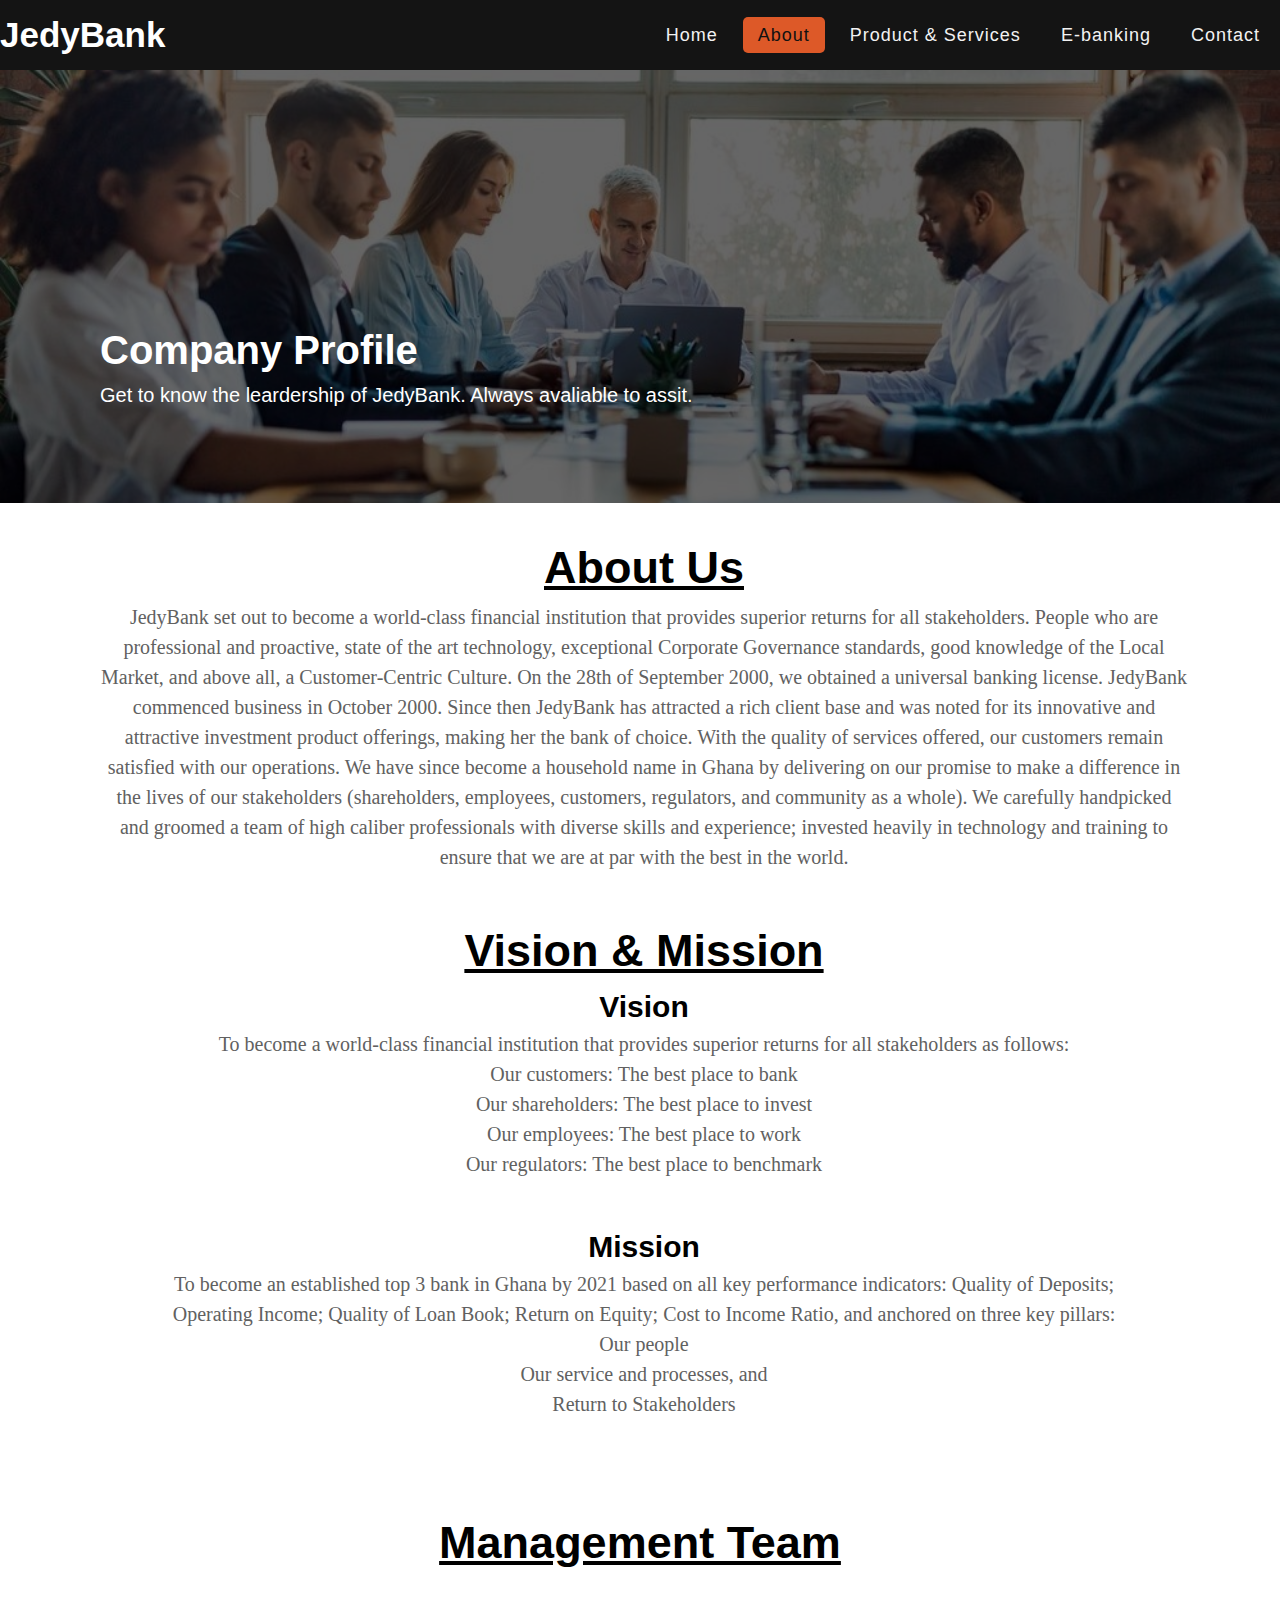
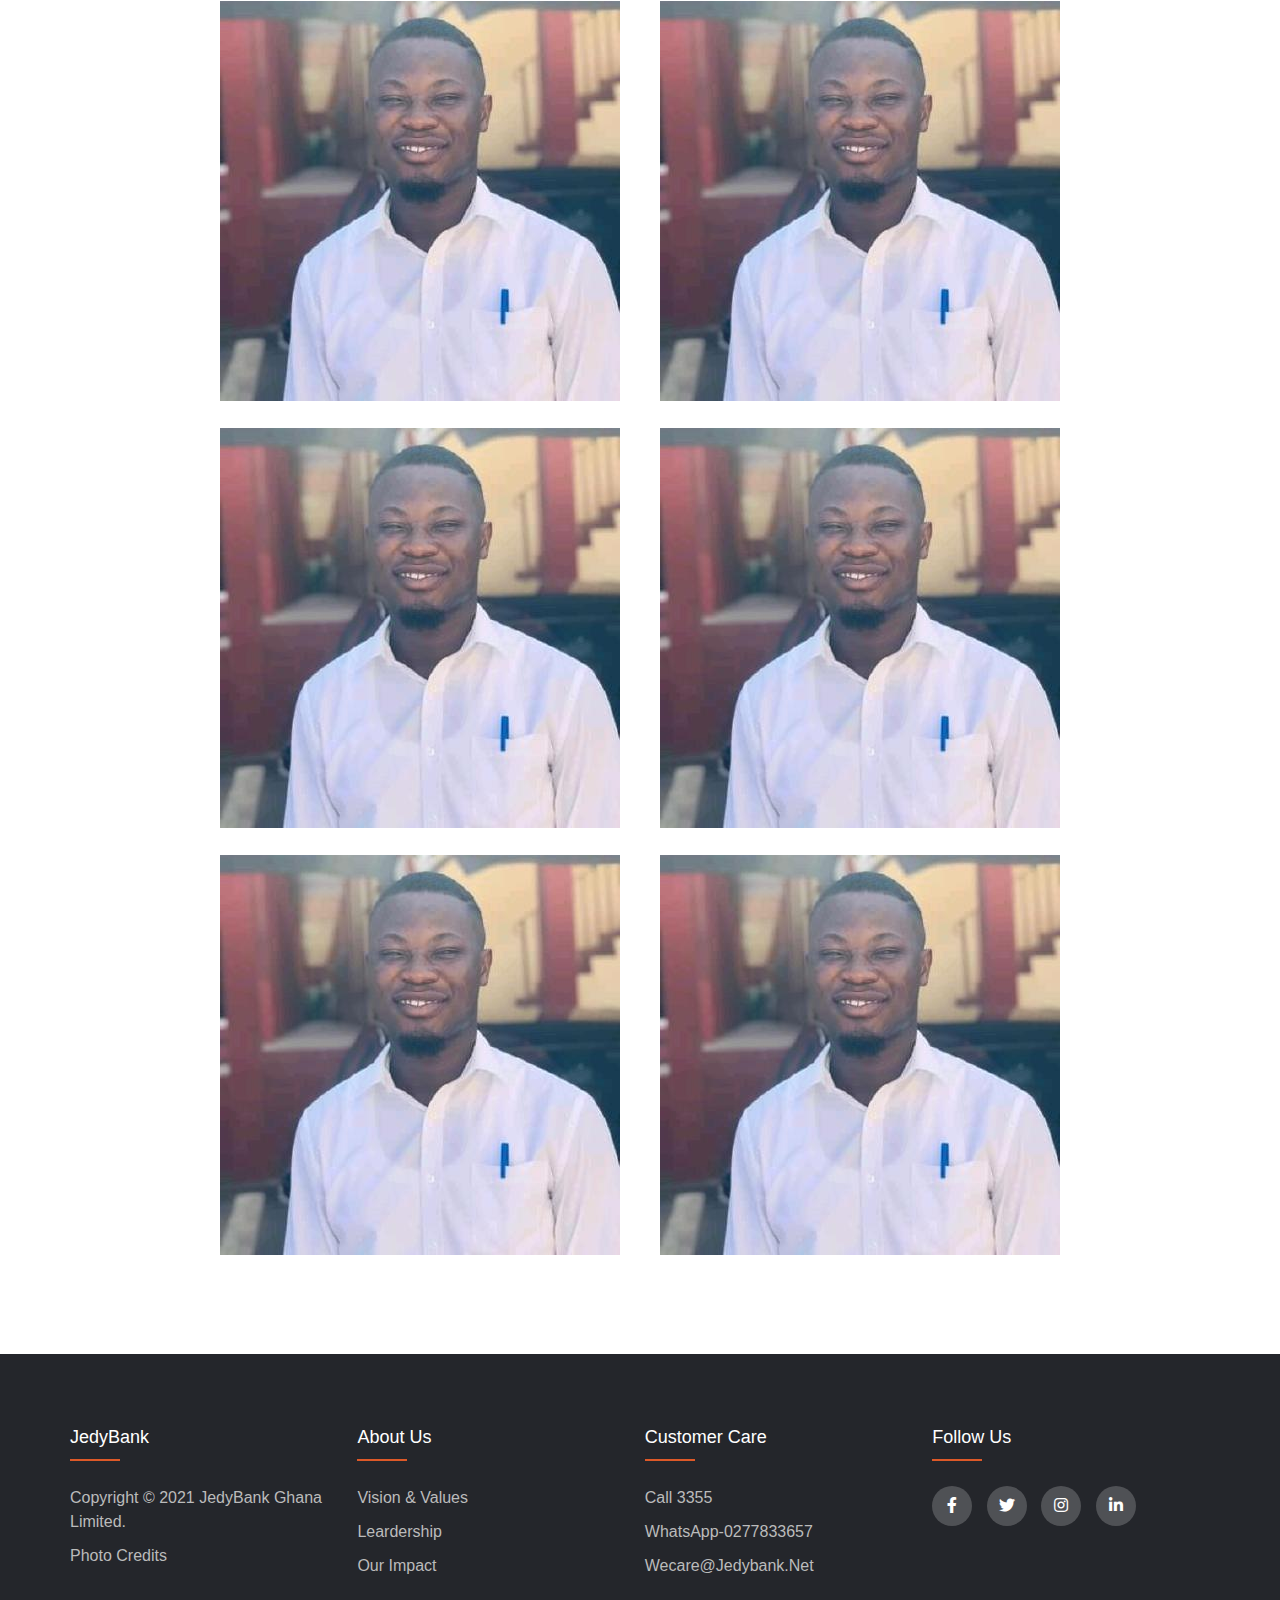
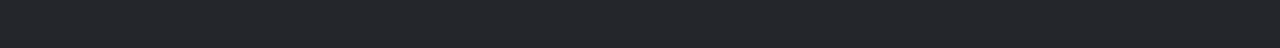
==== about us.html @ e3db4544 "about page" ====
<!DOCTYPE html>
<html lang="en">
<head>
    <meta charset="UTF-8">
    <meta name="viewport" content="width=device-width, initial-scale=1.0">
    <title>JedyBank</title>
    <link rel="stylesheet" href="style.css">
    <link rel="stylesheet" type="text/css" href="https://cdnjs.cloudflare.com/ajax/libs/font-awesome/5.15.1/css/all.min.css">
</head>
<body>



   
     <!--header start-->
     <nav>
        <div class="logo">JedyBank</div>
        <input type="checkbox" id="click">
        <label for="click" class="menu-btn">
          <i class="fas fa-bars"></i>
        </label>
        <ul>
            <li><a href="index.html">Home</a></li>
            <li><a class="active"href="#">About</a></li>
            <li><a href="#">Product & Services</a></li>
            <li><a href="#">E-banking</a></li>
            <li><a href="contact.html">Contact</a></li>
        </ul>
    </nav>
    <!--header end-->

    <!--image about us-->
    <div class="aboutimage">
        <img src="img/shutterstock_1656768445.jpg"><div class="abouttxt"><h1>Company Profile</h1>
        <p>Get to know the leardership of JedyBank. Always avaliable to assit.</p></div>
    </div>
    
    <!--image about us-->
    <br>
<div class="aboutus-text-container">
    <div class="aboutus-text"><h2><u>About Us</u></h2><p></p>
      <p>JedyBank set out to become a world-class financial institution that provides superior returns for all stakeholders. People who are professional and proactive, 
         state of the art technology, exceptional Corporate Governance standards, good knowledge of the Local Market, and above all, a Customer-Centric Culture.
         On the 28th of September 2000, we obtained a universal banking license. JedyBank commenced business in October 2000. Since then JedyBank has attracted a rich client base and was noted for 
         its innovative and attractive investment product offerings, making her the bank of choice. With the quality of services offered, 
         our customers remain satisfied with our operations. 
         We have since become a household name in Ghana by delivering on our promise to make a difference in the lives of our stakeholders (shareholders, employees, customers, regulators, and community as a whole).
         We carefully handpicked and groomed a team of high caliber professionals with diverse skills and experience; invested heavily in technology and training to ensure that we are at par with the best in the world.</p>
      <br>
      <div class="vision-mission-title"><h2><u>Vision & Mission</u></h2>
        <p><h4>Vision</h4></p>
        <p>To become a world-class financial institution that provides superior returns for all stakeholders as follows:</p>
            <p>Our customers: The best place to bank</p>
            <p>Our shareholders: The best place to invest</p>
            <p>Our employees: The best place to work</p>
            <p>Our regulators: The best place to benchmark</p>
        
      <br>
        <p><h4>Mission</h4></p>
        <p>To become an established top 3 bank in Ghana by 2021 based on all key performance indicators: Quality of Deposits;</p> 
        <p>Operating Income; Quality of Loan Book; Return on Equity; Cost to Income Ratio, and anchored on three key pillars:</p>
        <p>Our people</p>
        <p>Our service and processes, and</p>
        <p>Return to Stakeholders</p>
    
    </div><br><br>
</div>
</div>

<div class="management-container">
    <div class="management-team"><h2><u>Management Team</u></h2></div><br>
    <div class="img-area">
        <div class="single-img"><img src="img/profile1.jpg"></div>
        <div class="single-img"><img src="img/profile1.jpg"></div>
        <div class="single-img"><img src="img/profile1.jpg"></div>
        <div class="single-img"><img src="img/profile1.jpg"></div>
        <div class="single-img"><img src="img/profile1.jpg"></div>
        <div class="single-img"><img src="img/profile1.jpg"></div>
    </div>
    </div>


    <br><br><br>

    <!--Footer-->

    <footer class="footer">
        <div class="container">
            <div class="row">
                <div class="footer-col">
                    <h4>JedyBank</h4>
                    <ul>
                        <li><a>Copyright © 2021 JedyBank Ghana Limited.</a></li>
                        <li><a>Photo Credits</a></li>
                    </ul>
                </div>
                <div class="footer-col">
                    <h4>About us</h4>
                    <ul>
                        <li><a href="#">Vision & Values</a></li>
                        <li><a href="#">Leardership</a></li>
                        <li><a href="#">Our Impact</a></li>
                    </ul>
                </div>
                <div class="footer-col">
                    <h4>Customer Care</h4>
                    <ul>
                        <li><a href="#">Call 3355</a></li>
                        <li><a href="#">WhatsApp-0277833657</a></li>
                        <li><a href="#">wecare@jedybank.net</a></li>
                    </ul>
                </div>
                <div class="footer-col">
                    <h4>Follow us</h4>
                    <div class="social-links">
                        <a href="#"><i class="fab fa-facebook-f"></i></a>
                        <a href="#"><i class="fab fa-twitter"></i></a>
                        <a href="#"><i class="fab fa-instagram"></i></a>
                        <a href="#"><i class="fab fa-linkedin-in"></i></a>
                    </div>
                </div>
            </div>
        </div>
   </footer>



</body>
</html>
---- style.css ----
@import url('https://fonts.googleapis.com/css2?family=Poppins:wght@300;400;500;600;700&display=swap');
*{
    margin: 0px;
    padding: 0px;
}

body {
    font-family: 'Montserrat', sans-serif;
    line-height: 1.5;
}

/*header start*/

nav{
    display: flex;
    height: 70px;
    width: 100%;
    background: rgb(20, 20, 20);
    align-items: center;
    justify-content: space-between;
    flex-wrap: wrap;
  }
  nav .logo{
    color: #fff;
    font-size: 35px;
    font-weight: 600;
  }
  nav ul{
    display: flex;
    flex-wrap: wrap;
    list-style: none;
  }
  nav ul li{
    margin: 0 5px;
  }
  nav ul li a{
    color: #f2f2f2;
    text-decoration: none;
    font-size: 18px;
    font-weight: 500;
    padding: 8px 15px;
    border-radius: 5px;
    letter-spacing: 1px;
    transition: all 0.3s ease;
  }
  nav ul li a.active,
  nav ul li a:hover{
    color: #111;
    background: #dd5928;
  }
  nav .menu-btn i{
    color: #fff;
    font-size: 22px;
    cursor: pointer;
    display: none;
  }
  input[type="checkbox"]{
    display: none;
  }
  @media (max-width: 1000px){
    nav{
      padding: 0 0px 0 0px;
    }
  }
  @media (max-width: 920px) {
    nav .menu-btn i{
      display: block;
    }
    #click:checked ~ .menu-btn i:before{
      content: "\f00d";
    }
    nav ul{
      position: fixed;
      top: 80px;
      left: -100%;
      background: rgb(20, 20, 20);
      height: 100vh;
      width: 100%;
      text-align: center;
      display: block;
      transition: all 0.3s ease;
    }
    #click:checked ~ ul{
      left: 0;
    }
    nav ul li{
      width: 100%;
      margin: 40px 0;
    }
    nav ul li a{
      width: 100%;
      margin-left: -100%;
      display: block;
      font-size: 20px;
      transition: 0.6s cubic-bezier(0.68, -0.55, 0.265, 1.55);
    }
    #click:checked ~ ul li a{
      margin-left: 0px;
    }
    nav ul li a.active,
    nav ul li a:hover{
      background: none;
      color: cyan;
    }
  }
  .content{
    position: absolute;
    top: 50%;
    left: 50%;
    transform: translate(-50%, -50%);
    text-align: center;
    z-index: -1;
    width: 100%;
    padding: 0 30px;
    color: #1b1b1b;
  }
  .content div{
    font-size: 40px;
    font-weight: 700;
  }  
/*header end*/

/*slider start*/

.slider1-button{
    position: relative;
}
.img-button{
    position: absolute;
    background-color:#dd5928;
    top:350px;
    left:100px;
    
}

#slider{
    overflow: hidden;
  }
  
  #slider figure{
    position: relative;
    width: 500%;
    margin:0;
    left: 0;
    animation: 10s slider infinite;
  }
  
  #slider figure img{
    width: 20%;
    float: left;
  }
  
  @keyframes slider{
    0% {
        left: 0;
    }
    20% {
      left: 0;
    }
    25% {
      left: -100%
    }
    45% {
      left: -100%;
    }
    50% {
      left: -200%;
    }
    70% {
      left: -200%;
    }
    
  }
  /*slider end*/

  /* GRID START */
.image-description{
    display: grid;
    grid-template-columns: 1fr;
    width:100%;
    margin: auto;
    row-gap:20px;

}

.imagediv1{
    align-items: center;
    margin: auto;
    position: relative;
}
.pic-text{
    position: absolute;
    top: 400px;
    left: 50px;
    font-size: 20px;
    color: white;
}

.imagediv1 img{
    width: 100%;
    height: 500px;
    margin: auto;
}
.imagediv2{
    align-items: center;
    margin: auto;
}
.imagediv2 img{
    width: 100%;
    height: 500px;
    margin: auto;
}
@media screen and (max-width: 1074px){
    .image-description{
      grid-template-columns: 1fr;
    }
  }
/*GRID END*/


/*ABOUT US START*/

.aboutimage{
  position: relative;
}

.aboutimage img{
width: 100%;
filter: brightness(40%)

}

.abouttxt{
  position: absolute;
  top: 250px;
  left: 100px;
  font-size: 20px;
  color: white;
}

.abouttxt p{
  color: white;
  left: 50px;
}
.aboutus-text-container{
  text-align: center;
  width: 85%;
  padding-left: 100px;
}
.aboutus-text{
  text-align: center;
  font-size: 30px;
  
}
.aboutus-text p{
  font-size: 20px;
  color: #616161;
  font-family:'Avenir Next';
}

.management-team{
  text-align: center;
  font-size: 30px;
}

.img-area{
  display: flex;
  flex-wrap: wrap;
  flex-direction: row;
  align-items: center;
  justify-content: center;
}

.single-img{
  padding: 0 20px 20px;
}

.img:hover{
  opacity: .5;
  transition: .9s;
}

/*ABOUT US END*/



/*contact start*/

.contact{
  position: relative;
  min-height: 100vh;
  padding: 50px 100px;
  display:flex;
  flex-direction: column;
  justify-content: center;
  align-items: center;
  background: url(img/mobilebank.png);
  background-size: cover;
}

.contact .content1{
  max-width: 800px;
  text-align: center;
}

.contact .content1 h2{
  font-size: 36px;
  font-weight: 500;
  color: #fff;
}

.contact .content1 p{
  font-weight: 300;
  color: #fff;
}

.container1{
  width: 100%;
  display:flex;
  justify-content: center;
  align-items: center;
  margin-top: 30px;
}

.container1 .contactinfo{
  width: 50%;
  display:flex;
  flex-direction: column;
}
.container1 .contactinfo .box{
  position: relative;
  padding: 20px 0;
  display: flex;
}

.container1 .contactinfo .box .icon{
  min-width: 60px;
  height: 60px;
  background:#fff;
  display: flex;
  justify-content: center;
  align-items: center;
  border-radius: 50px;
  font-size: 22px;
}

.container1 .contactinfo .box .text{
  display: flex;
  margin-left: 20px;
  font-size: 16px;
  color: #fff;
  flex-direction: column;
  font-weight: 300;
}

.container1 .contactinfo .box .text h3{
  font-weight: 500;
  color: #dd5928;
}

.contactForm{
  width:40%;
  padding: 40px;
  background: #fff;
}

.contactForm h2{
  font-size: 30px;
  color: #333;
  font-weight: 500;
}

.contactForm .inputBox{
  position: relative;
  width: 100%;
  margin-top:10px;
}

.contactForm .inputBox input,
.contactForm .inputBox textarea {
  width:100%;
  padding: 5px 0;
  font-size:16px;
  margin:10px 0;
  border:none;
  border-bottom: 2px solid #333;
  outline:none;
  resize: none;
}

.contactForm .inputBox span{
  position: absolute;
  left:0;
  width:100%;
  padding: 5px 0;
  font-size:16px;
  margin:10px 0;
  pointer-events: none;
  transition: 0.5s;
  color: #666;
}

.contactForm .inputBox input:focus ~ span,
.contactForm .inputBox input:valid ~ span,
.contactForm .inputBox textarea:focus ~ span,
.contactForm .inputBox textarea:valid ~ span
{
color: #e91e63;
font-size:12px;
transform: translateY(-20px);
}

.contactForm .inputBox input[type="submit"]{
  width: 100px;
  background: #dd5928;
  color: #fff;
  border: none;
  cursor: pointer;
  padding: 10px;
  font-size:18px;
}

@media (max-width: 991px){
  .contact
  {
    padding: 50px;
  }

  .container1
  {
    flex-direction: column;
  }

  .container1 .contactinfo
  {
    margin-bottom: 40px;
  }

  .container .contactinfo,
  .contactForm
  {
    width: 100%;
  }
}

/*contact end*/











/*FOOTER START*/

.container{
	max-width: 1170px;
	margin:auto;
}
.row{
	display: flex;
	flex-wrap: wrap;
}
ul{
	list-style: none;
}
.footer{
	background-color: #24262b;
    padding: 70px 0;
}
.footer-col{
   width: 22%;
   padding: 0 15px;
}
.footer-col h4{
	font-size: 18px;
	color: #ffffff;
	text-transform: capitalize;
	margin-bottom: 35px;
	font-weight: 500;
	position: relative;
}
.footer-col h4::before{
	content: '';
	position: absolute;
	left:0;
	bottom: -10px;
	background-color: #dd5928;
	height: 2px;
	box-sizing: border-box;
	width: 50px;
}
.footer-col ul li:not(:last-child){
	margin-bottom: 10px;
}
.footer-col ul li a{
	font-size: 16px;
	text-transform: capitalize;
	color: #ffffff;
	text-decoration: none;
	font-weight: 300;
	color: #bbbbbb;
	display: block;
	transition: all 0.3s ease;
}
.footer-col ul li a:hover{
	color: #dd5928;
	padding-left: 8px;
}
.footer-col .social-links a{
	display: inline-block;
	height: 40px;
	width: 40px;
	background-color: rgba(255,255,255,0.2);
	margin:0 10px 10px 0;
	text-align: center;
	line-height: 40px;
	border-radius: 50%;
	color: #ffffff;
	transition: all 0.5s ease;
}
.footer-col .social-links a:hover{
	color:#ffffff;
	background-color: #dd5928;
}

/*responsive*/
@media(max-width: 767px){
  .footer-col{
    width: 50%;
    margin-bottom: 30px;
}
}
@media(max-width: 574px){
  .footer-col{
    width: 100%;
}
}

/*FOOTER END*/
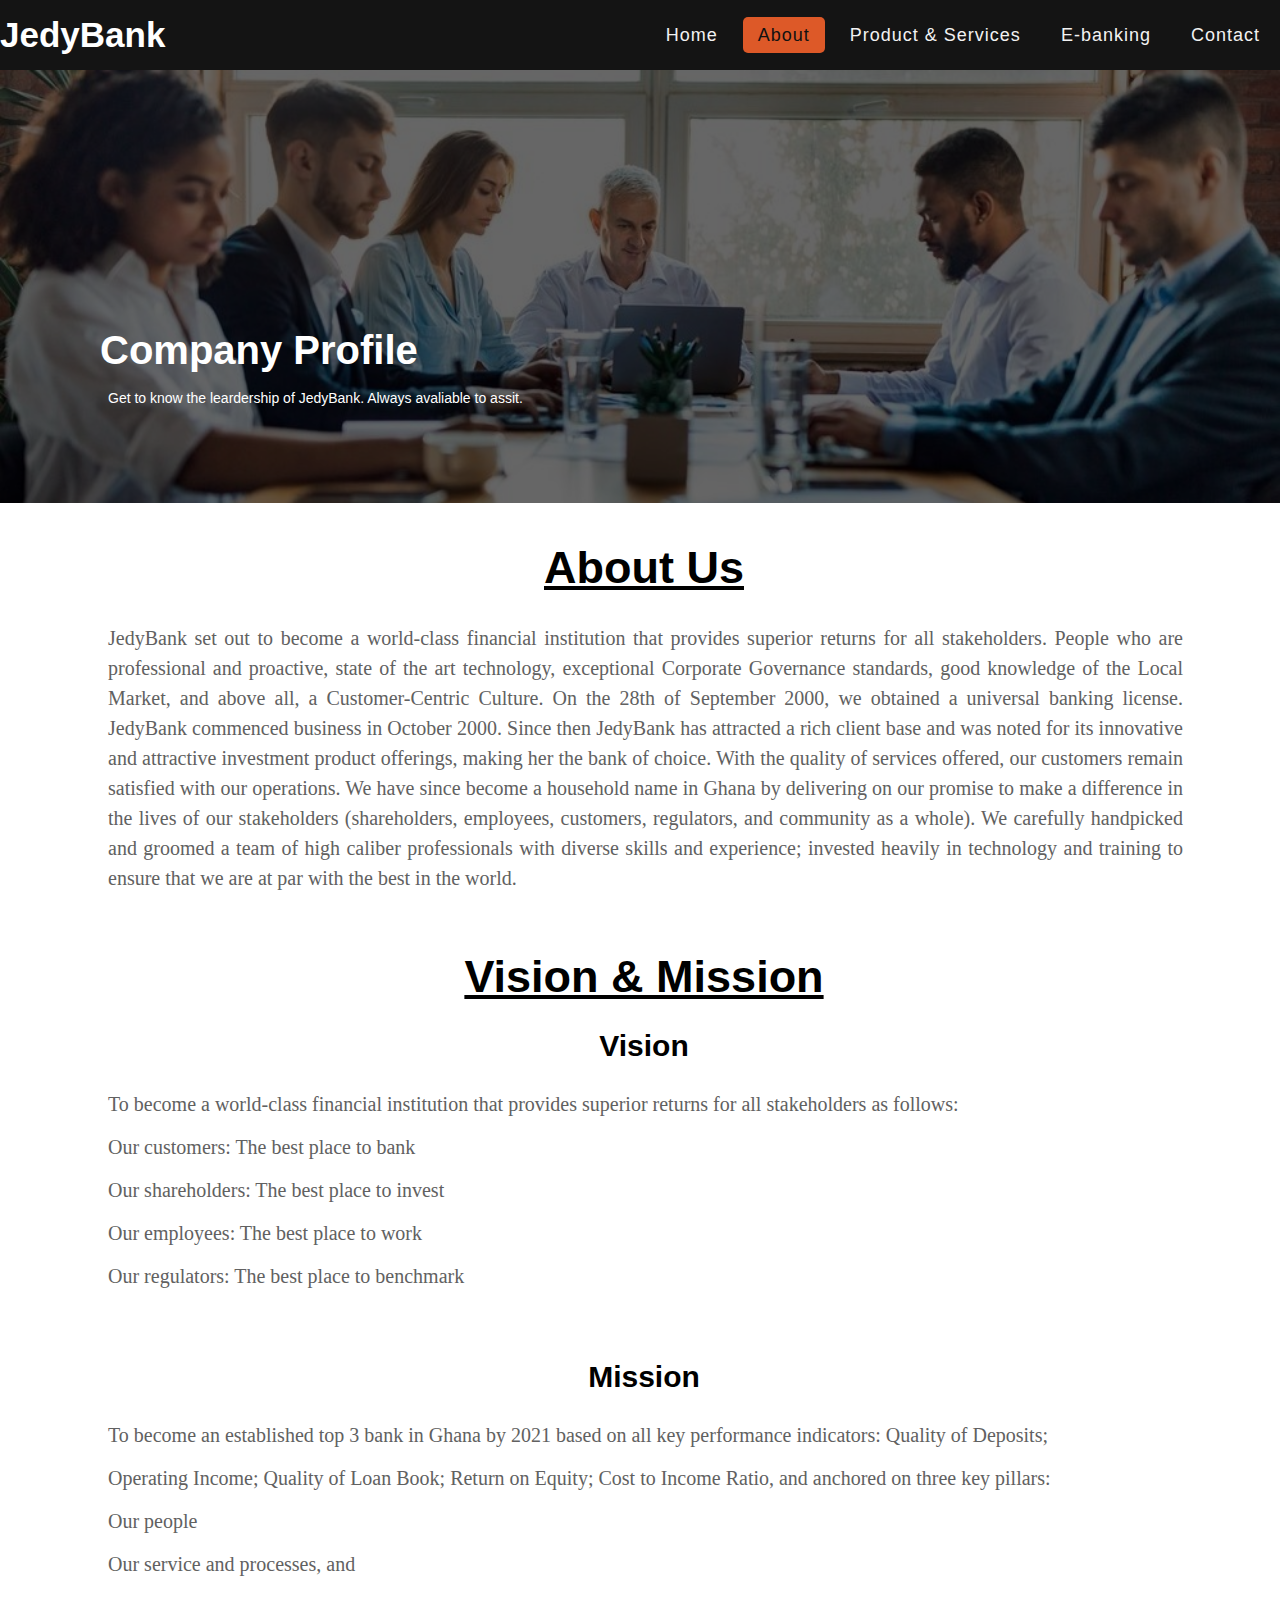
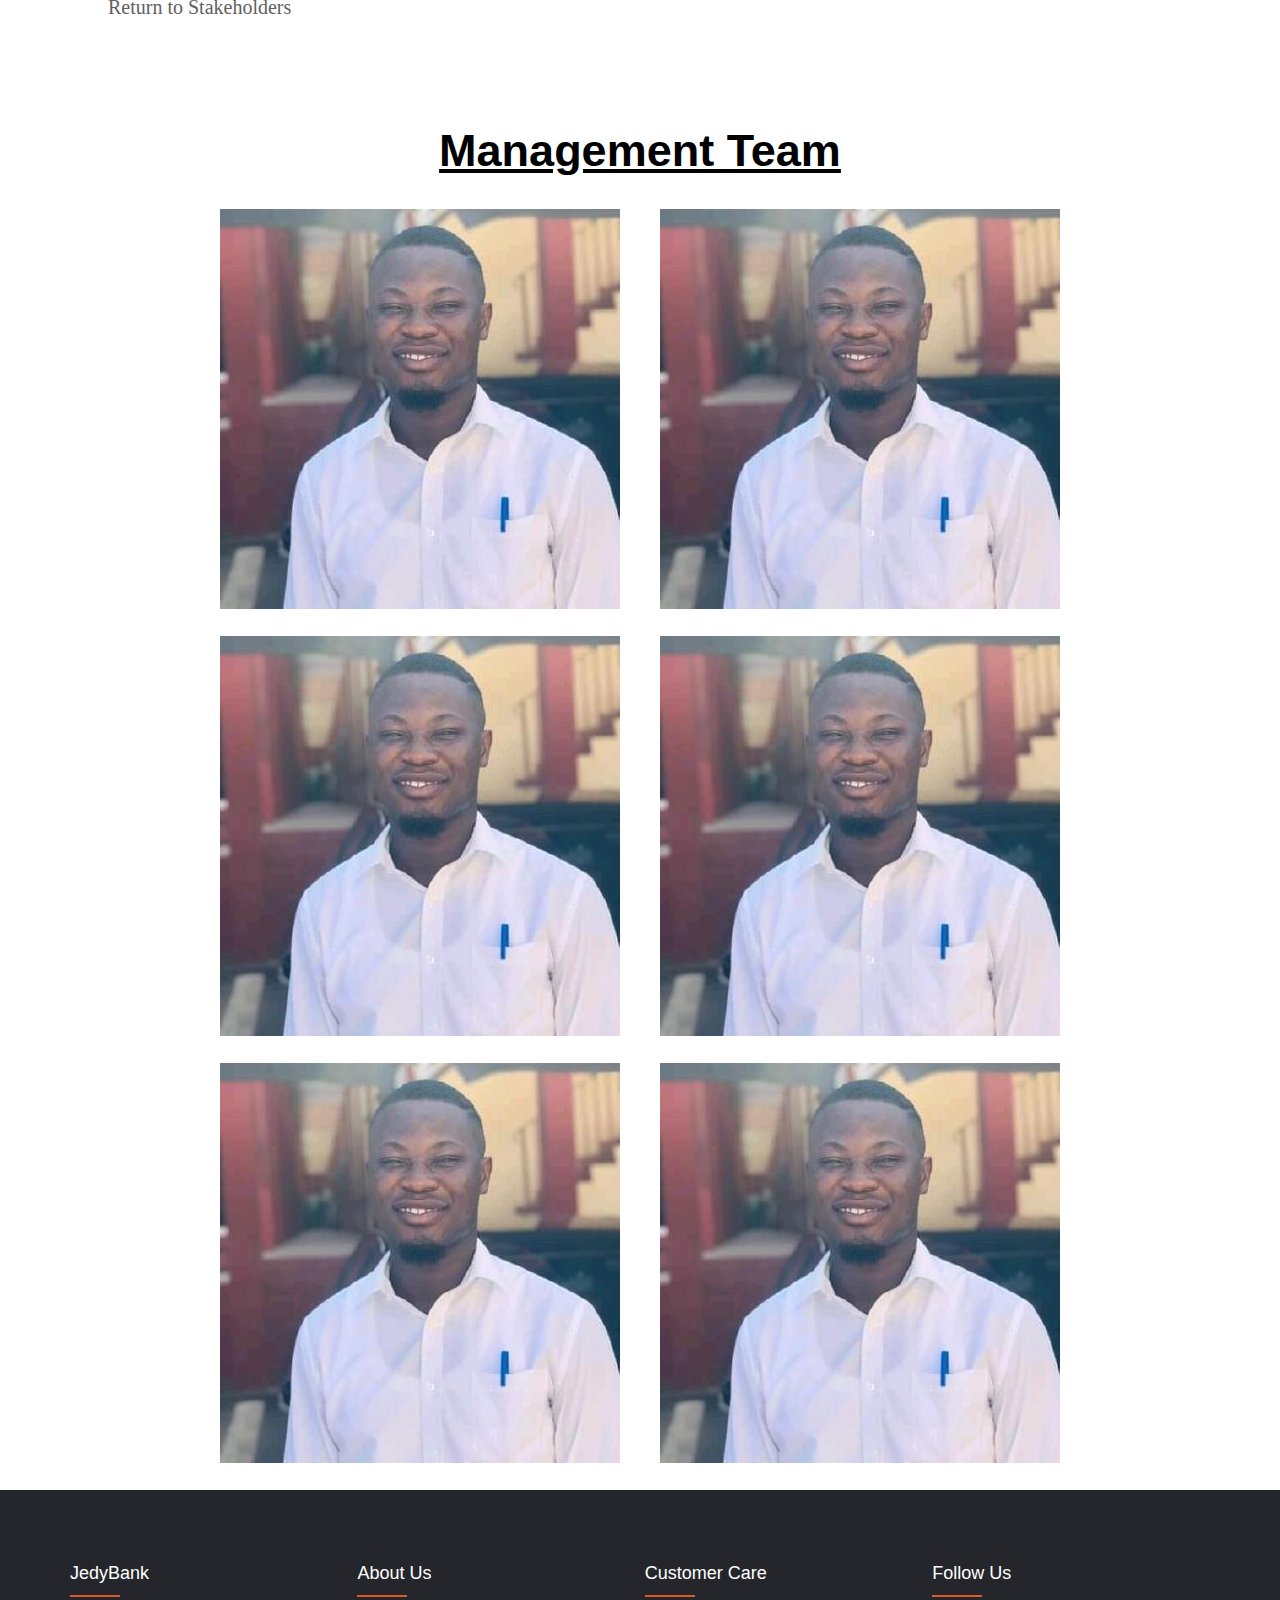
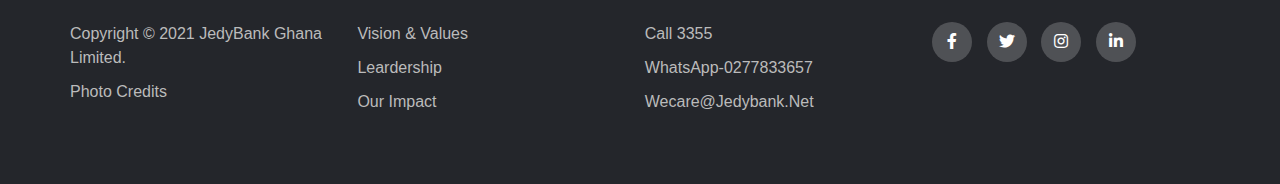
==== commit 6dda2bf6: "changes on all pages" ====
--- a/about us.html
+++ b/about us.html
@@ -80,7 +80,6 @@
     </div>
 
 
-    <br><br><br>
 
     <!--Footer-->
 
--- a/style.css
+++ b/style.css
@@ -8,6 +8,7 @@
     font-family: 'Montserrat', sans-serif;
     line-height: 1.5;
 }
+
 
 /*header start*/
 
@@ -128,8 +129,15 @@
 .img-button{
     position: absolute;
     background-color:#dd5928;
-    top:350px;
-    left:100px;
+    color: white;
+    text-align: center;
+    border-radius: 15px;
+    width: 200px;
+    height: 72px;
+    top:320px;
+    left:70px;
+    cursor: pointer;
+    font-size: 30px;
     
 }
 
@@ -142,10 +150,11 @@
     width: 500%;
     margin:0;
     left: 0;
-    animation: 10s slider infinite;
+    animation: 1000000s slider infinite;
   }
   
   #slider figure img{
+    filter: brightness(80%);
     width: 20%;
     float: left;
   }
@@ -174,47 +183,101 @@
   /*slider end*/
 
   /* GRID START */
-.image-description{
+
+  .box img{
+    width: 20%;
+  }
+  
+  #options{
+    margin-top: 6%;
+    margin-bottom:8%;
+  }
+  
+  .container.grd{
     display: grid;
-    grid-template-columns: 1fr;
-    width:100%;
-    margin: auto;
-    row-gap:20px;
-
-}
-
-.imagediv1{
-    align-items: center;
-    margin: auto;
-    position: relative;
-}
-.pic-text{
-    position: absolute;
-    top: 400px;
-    left: 50px;
-    font-size: 20px;
-    color: white;
-}
-
-.imagediv1 img{
-    width: 100%;
-    height: 500px;
-    margin: auto;
-}
-.imagediv2{
-    align-items: center;
-    margin: auto;
-}
-.imagediv2 img{
-    width: 100%;
-    height: 500px;
-    margin: auto;
-}
-@media screen and (max-width: 1074px){
-    .image-description{
-      grid-template-columns: 1fr;
-    }
-  }
+    grid-template-columns: auto auto auto;
+    grid-gap: 1.5rem;
+    padding-top: 50px;
+  }
+  
+  .box{
+    padding-top: 5px;
+    background-color: #fff;
+    text-align: center;
+    box-shadow: 5px 0px 18px #888888;
+  }
+  
+  h3{
+    color: rgb(59,58,58);
+    cursor: pointer;
+  }
+  h3:hover{
+    font-weight: bold;
+    color: red;
+  }
+  
+  p{
+    text-align: center;
+    text-align: justify;
+    padding: 8px 5px 5px 8px;
+    font-size: 14px;
+  }
+  
+  button{
+    background-color: #fff;
+    cursor: pointer;
+    color: rgb(83, 83, 83);
+    border-radius: 30px;
+    padding: 15px;
+    border: 2px solid coral;
+    width: 35%;
+    margin-bottom: 25px;
+    font-size: 16px;
+  }
+  button:hover{
+    background-color: red;
+    color: #fff;
+    transition: 0.9s;
+  }
+  
+  /* media queries */
+   @media(max-width: 1080px){
+  
+    #options .container.grd{
+      display: block;
+      width: 70%;
+      text-align: center;
+    }
+    #options .box{
+      margin: 20px;
+    }
+    button{
+      padding: 25px;
+      width: 25%;
+    }
+   }
+  
+   /* another media queries */
+   @media(max-width: 768px){
+  
+    #options .container.grd{
+      display: block;
+      width: 90%;
+      text-align: center;
+    }
+    #options .box{
+      margin: 20px;
+    }
+    button{
+      padding: 15px;
+      width: 40%;
+    }
+  
+   }
+  
+
+
+  
 /*GRID END*/
 
 
@@ -286,172 +349,143 @@
 
 /*contact start*/
 
-.contact{
-  position: relative;
-  min-height: 100vh;
-  padding: 50px 100px;
-  display:flex;
-  flex-direction: column;
-  justify-content: center;
-  align-items: center;
-  background: url(img/mobilebank.png);
+.container112{
+  width: 90%;
+  margin: auto;
+  overflow: hidden;
+}
+/* contact form css */
+
+#contact-section{
+  background: linear-gradient(rgba(0,0,0,0.6),rgba(0,0,0,0.9)),url(img/black-owned-business-jobs.jpg);
   background-size: cover;
-}
-
-.contact .content1{
-  max-width: 800px;
+  background-position: center;
+  height: 100%;
+  width: 100% ;
+  padding-bottom: 2%;
+}
+
+#contact-section .container112 h2{
   text-align: center;
-}
-
-.contact .content1 h2{
-  font-size: 36px;
-  font-weight: 500;
+   text-decoration: underline;
+    /* text-decoration-color:red; */
+    text-underline-position: under;
+    color: rgb(238, 235, 235);
+    letter-spacing: 2px;
+    
+}
+
+#contact-section .container112 p{
+  text-align: center; 
+  width: 70%; 
+  margin-left: auto;
+   margin-right: auto; 
+   padding-bottom: 3%;
+   color: #fff;
+   letter-spacing:3px;
+}
+
+.contact-form i.fa{
+  /* color: red; */
+  /* color: #fff; */
+  font-size: 22px; 
+  padding: 3%;
+  background-color: none;
+  border-radius: 80%;
+  margin: 2%;
+  /* border: 2px solid #fff; */
+  cursor: pointer;
+  border:2px solid rgb(190, 190, 190);
+  color: rgb(190, 190, 190);
+}
+
+.contact-form i.fa:hover{
+  cursor: pointer;
+  border:2px solid white;
+  color: white;
+}
+ 
+  .contact-form{
+    display: grid;
+    grid-template-columns: auto auto;
+     }
+  
+  .form-info{
+    font-size: 16px;
+    font-style: italic;
+    color: white;
+    letter-spacing: 2px;
+  }
+  input{
+    padding: 10px;
+    margin:10px;
+    width: 70%;
+    background-color:rgba(136, 133, 133, 0.5);
+    color: white;
+    border: none;
+    outline:none;
+  }
+
+  input::placeholder{
+    color: white;
+  }
+
+   textarea{
+  padding: 10px;
+  margin: 10px;     
+  width: 70%;
+  background-color:rgba(136, 133, 133, 0.5);
+  color: white;
+  border: none;
+  outline:none;
+ }
+ textarea::placeholder{
+   color: white;
+ }
+ 
+  
+
+  .submit{
+  width: 40%;
+  background: none;
+  padding: 4px;
+  outline: none;
+   /* border: 1px solid #fff;
+  color: #fff; */
+  font-size: 13px;
+  font-weight: bold;
+  letter-spacing: 2px;
+  height: 33px;
+  text-align: center;
+  cursor: pointer;
+  letter-spacing: 2px;
+  margin-left: 3%;
+  border:2px solid rgb(190, 190, 190);
+  color: rgb(190, 190, 190);
+ }
+
+ .submit:hover{
+       border: 1px solid #fff;
   color: #fff;
-}
-
-.contact .content1 p{
-  font-weight: 300;
-  color: #fff;
-}
-
-.container1{
-  width: 100%;
-  display:flex;
-  justify-content: center;
-  align-items: center;
-  margin-top: 30px;
-}
-
-.container1 .contactinfo{
-  width: 50%;
-  display:flex;
-  flex-direction: column;
-}
-.container1 .contactinfo .box{
-  position: relative;
-  padding: 20px 0;
-  display: flex;
-}
-
-.container1 .contactinfo .box .icon{
-  min-width: 60px;
-  height: 60px;
-  background:#fff;
-  display: flex;
-  justify-content: center;
-  align-items: center;
-  border-radius: 50px;
-  font-size: 22px;
-}
-
-.container1 .contactinfo .box .text{
-  display: flex;
-  margin-left: 20px;
-  font-size: 16px;
-  color: #fff;
-  flex-direction: column;
-  font-weight: 300;
-}
-
-.container1 .contactinfo .box .text h3{
-  font-weight: 500;
-  color: #dd5928;
-}
-
-.contactForm{
-  width:40%;
-  padding: 40px;
-  background: #fff;
-}
-
-.contactForm h2{
-  font-size: 30px;
-  color: #333;
-  font-weight: 500;
-}
-
-.contactForm .inputBox{
-  position: relative;
-  width: 100%;
-  margin-top:10px;
-}
-
-.contactForm .inputBox input,
-.contactForm .inputBox textarea {
-  width:100%;
-  padding: 5px 0;
-  font-size:16px;
-  margin:10px 0;
-  border:none;
-  border-bottom: 2px solid #333;
-  outline:none;
-  resize: none;
-}
-
-.contactForm .inputBox span{
-  position: absolute;
-  left:0;
-  width:100%;
-  padding: 5px 0;
-  font-size:16px;
-  margin:10px 0;
-  pointer-events: none;
-  transition: 0.5s;
-  color: #666;
-}
-
-.contactForm .inputBox input:focus ~ span,
-.contactForm .inputBox input:valid ~ span,
-.contactForm .inputBox textarea:focus ~ span,
-.contactForm .inputBox textarea:valid ~ span
-{
-color: #e91e63;
-font-size:12px;
-transform: translateY(-20px);
-}
-
-.contactForm .inputBox input[type="submit"]{
-  width: 100px;
-  background: #dd5928;
-  color: #fff;
-  border: none;
   cursor: pointer;
-  padding: 10px;
-  font-size:18px;
-}
-
-@media (max-width: 991px){
-  .contact
-  {
-    padding: 50px;
-  }
-
-  .container1
-  {
-    flex-direction: column;
-  }
-
-  .container1 .contactinfo
-  {
-    margin-bottom: 40px;
-  }
-
-  .container .contactinfo,
-  .contactForm
-  {
+ }
+
+    /* media queries */
+@media (max-width: 768px){
+
+#contact-section .contact-form{
+    display: block;
     width: 100%;
-  }
+    text-align: center;
+  }
+  #contact-section .submit{
+
+    width: 60%;
+  }
+
 }
 
 /*contact end*/
-
-
-
-
-
-
-
-
 
 
 
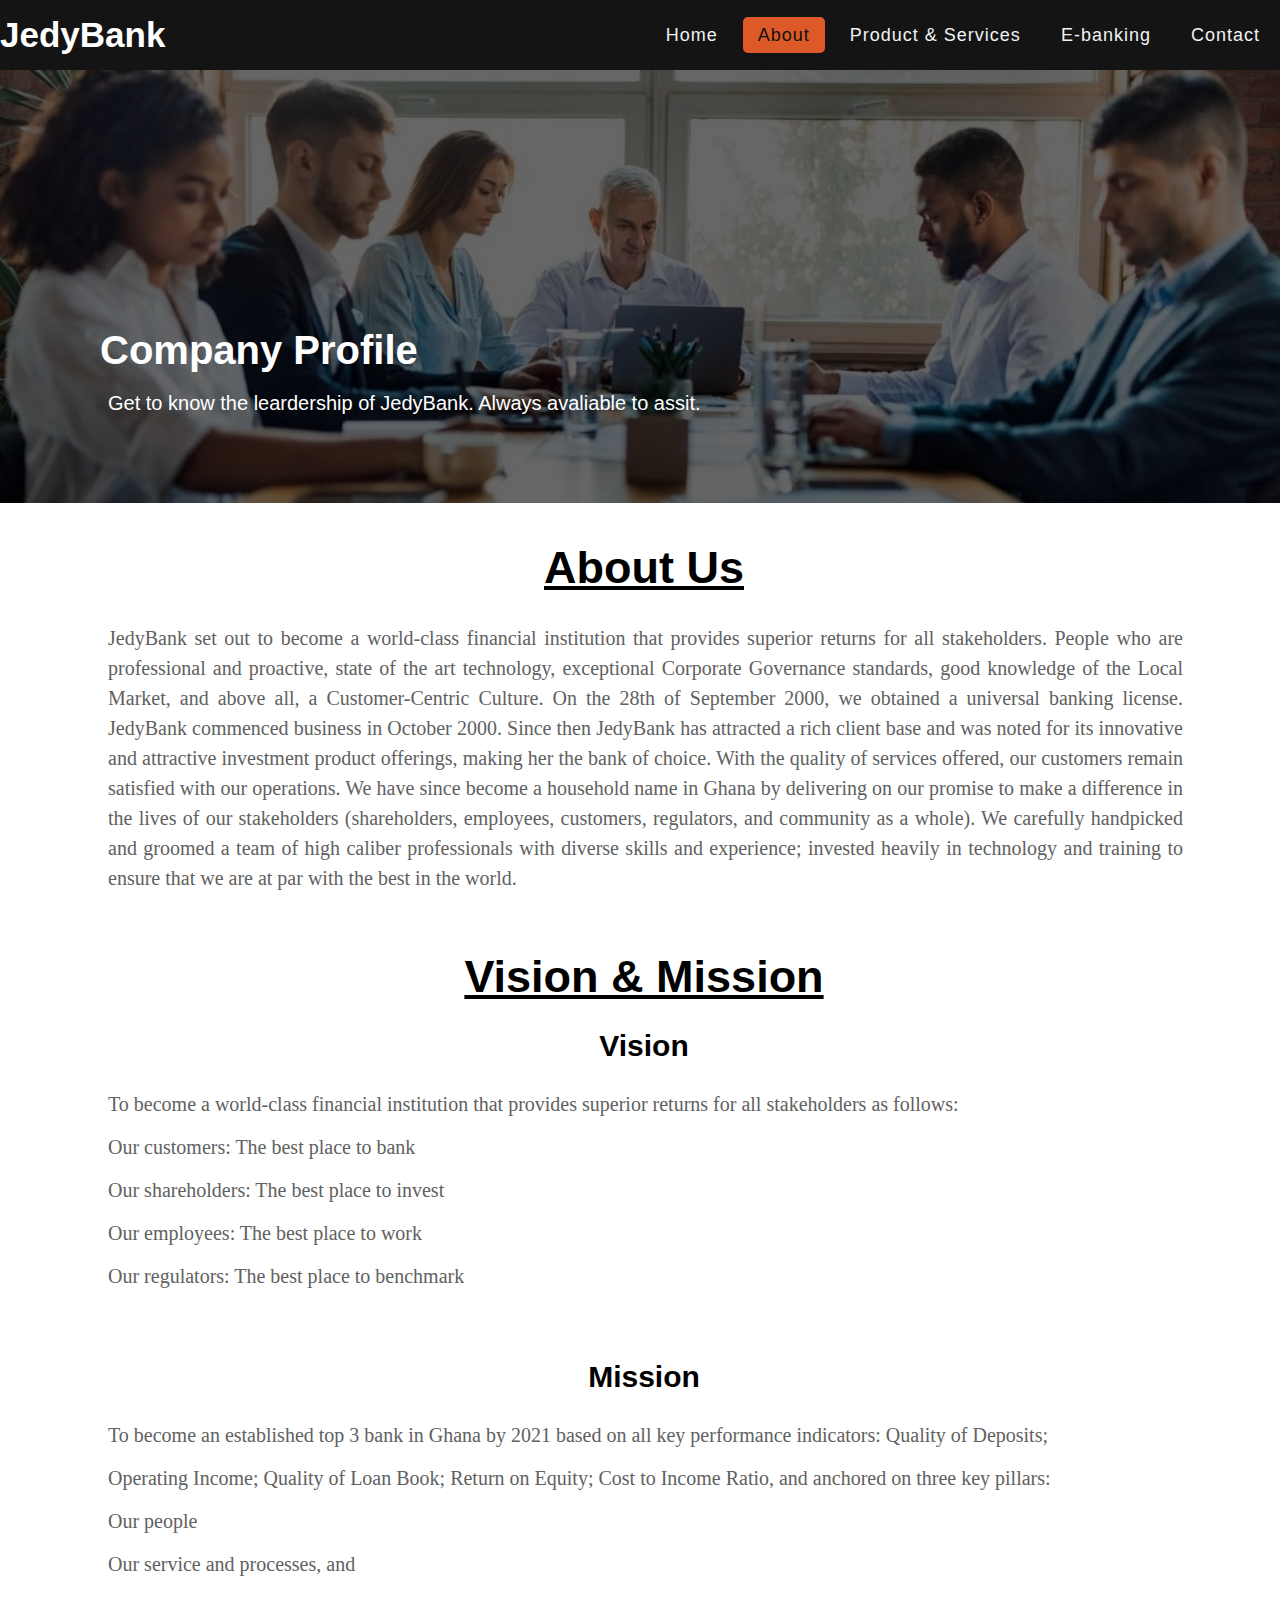
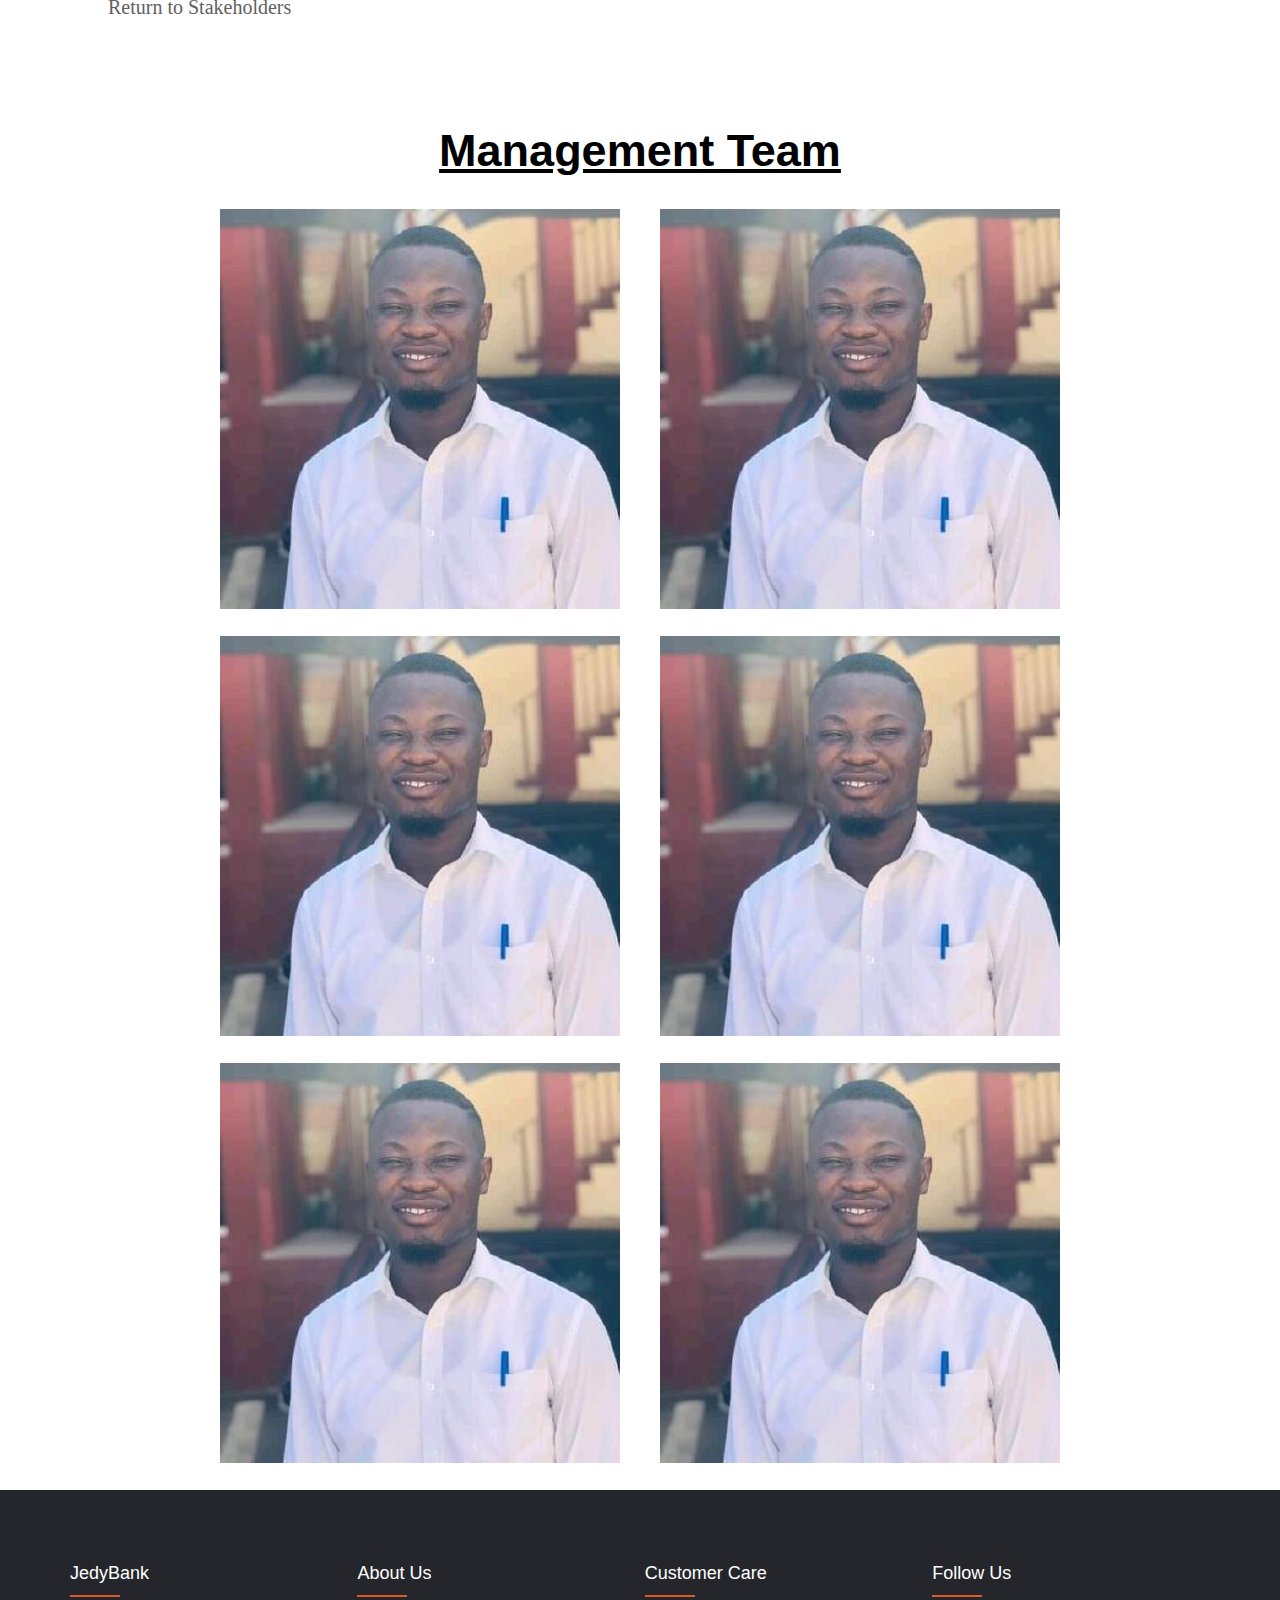
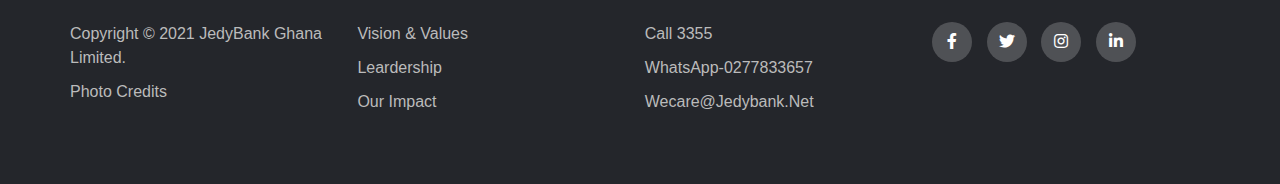
==== commit b5cd1a97: "grid at home page" ====
--- a/about us.html
+++ b/about us.html
@@ -32,7 +32,7 @@
     <!--image about us-->
     <div class="aboutimage">
         <img src="img/shutterstock_1656768445.jpg"><div class="abouttxt"><h1>Company Profile</h1>
-        <p>Get to know the leardership of JedyBank. Always avaliable to assit.</p></div>
+        <p class="abouttxt1">Get to know the leardership of JedyBank. Always avaliable to assit.</p></div>
     </div>
     
     <!--image about us-->
--- a/style.css
+++ b/style.css
@@ -189,15 +189,14 @@
   }
   
   #options{
-    margin-top: 6%;
-    margin-bottom:8%;
+    margin-bottom:2%;
   }
   
   .container.grd{
     display: grid;
     grid-template-columns: auto auto auto;
     grid-gap: 1.5rem;
-    padding-top: 50px;
+   padding-top: 50px;
   }
   
   .box{
@@ -293,7 +292,7 @@
 
 }
 
-.abouttxt{
+.abouttxt {
   position: absolute;
   top: 250px;
   left: 100px;
@@ -301,8 +300,9 @@
   color: white;
 }
 
-.abouttxt p{
+.abouttxt .abouttxt1{
   color: white;
+  font-size: 20px;
   left: 50px;
 }
 .aboutus-text-container{
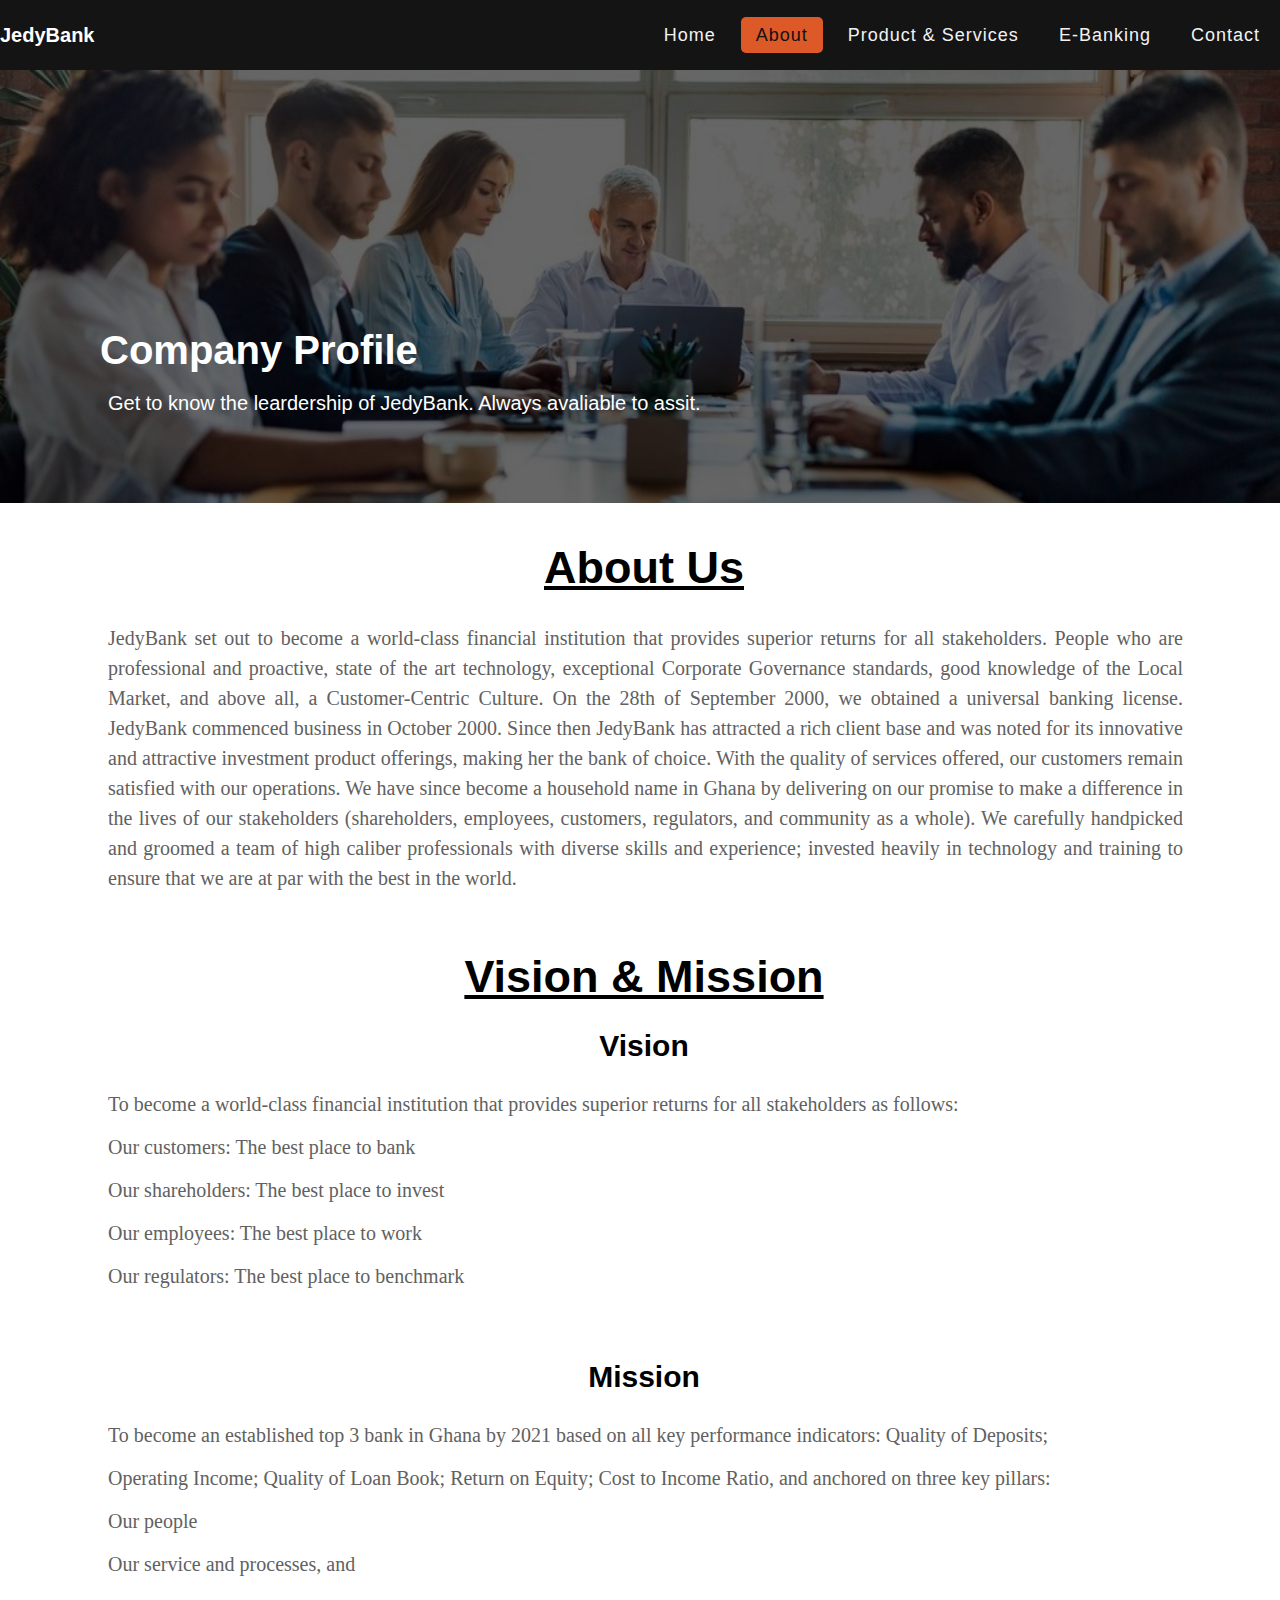
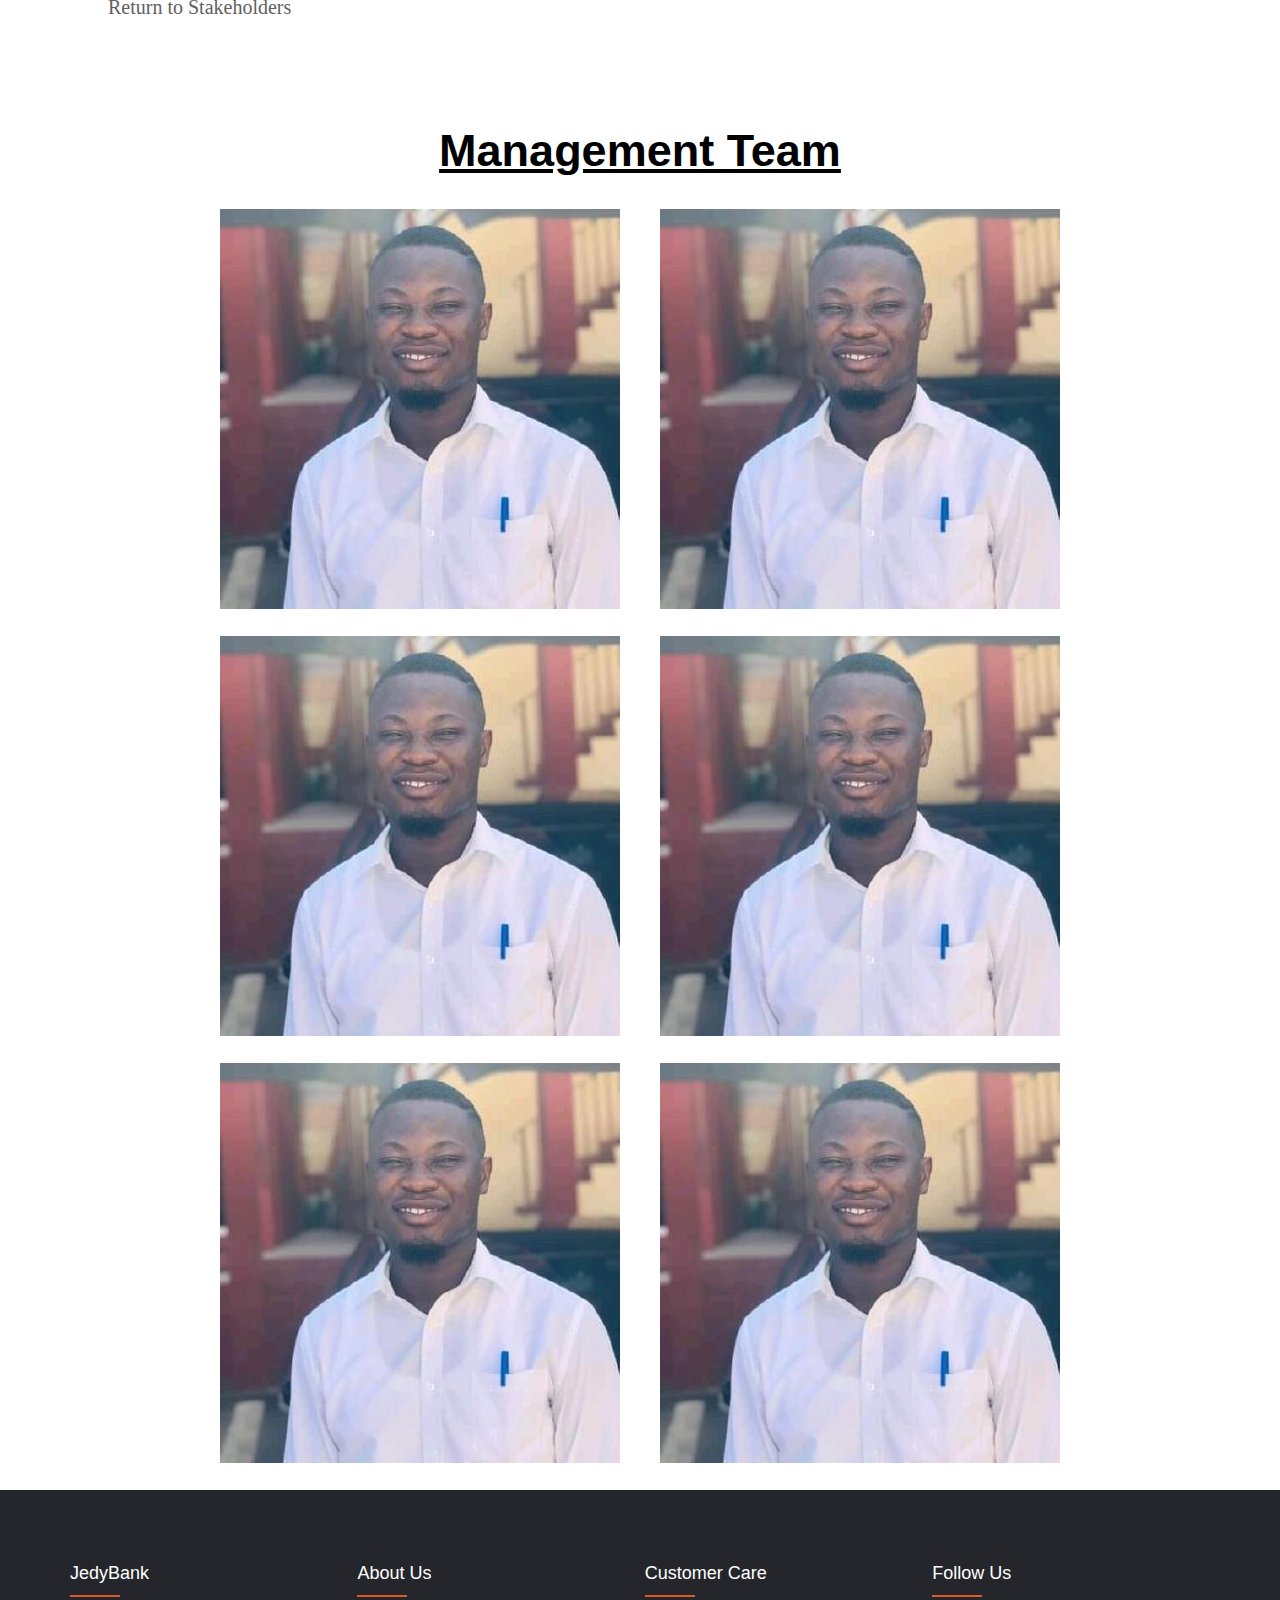
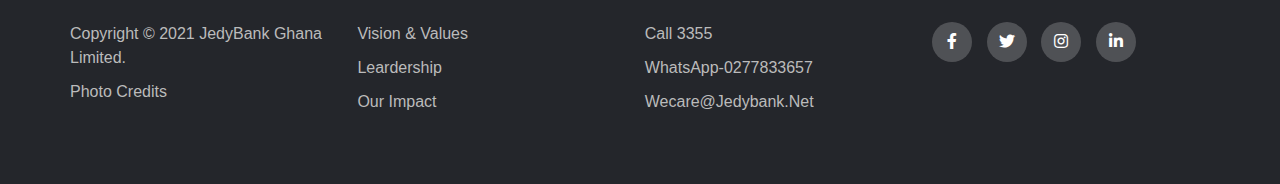
==== commit 3349799f: "modification to index and product page" ====
--- a/about us.html
+++ b/about us.html
@@ -22,8 +22,8 @@
         <ul>
             <li><a href="index.html">Home</a></li>
             <li><a class="active"href="#">About</a></li>
-            <li><a href="#">Product & Services</a></li>
-            <li><a href="#">E-banking</a></li>
+            <li><a href="product & services.html">Product & Services</a></li>
+            <li><a href="e-banking.css">E-Banking</a></li>
             <li><a href="contact.html">Contact</a></li>
         </ul>
     </nav>
--- a/style.css
+++ b/style.css
@@ -23,7 +23,7 @@
   }
   nav .logo{
     color: #fff;
-    font-size: 35px;
+    font-size: 20px;
     font-weight: 600;
   }
   nav ul{
@@ -150,7 +150,7 @@
     width: 500%;
     margin:0;
     left: 0;
-    animation: 1000000s slider infinite;
+    animation: 10s slider infinite;
   }
   
   #slider figure img{
@@ -484,8 +484,9 @@
   }
 
 }
-
 /*contact end*/
+
+
 
 
 
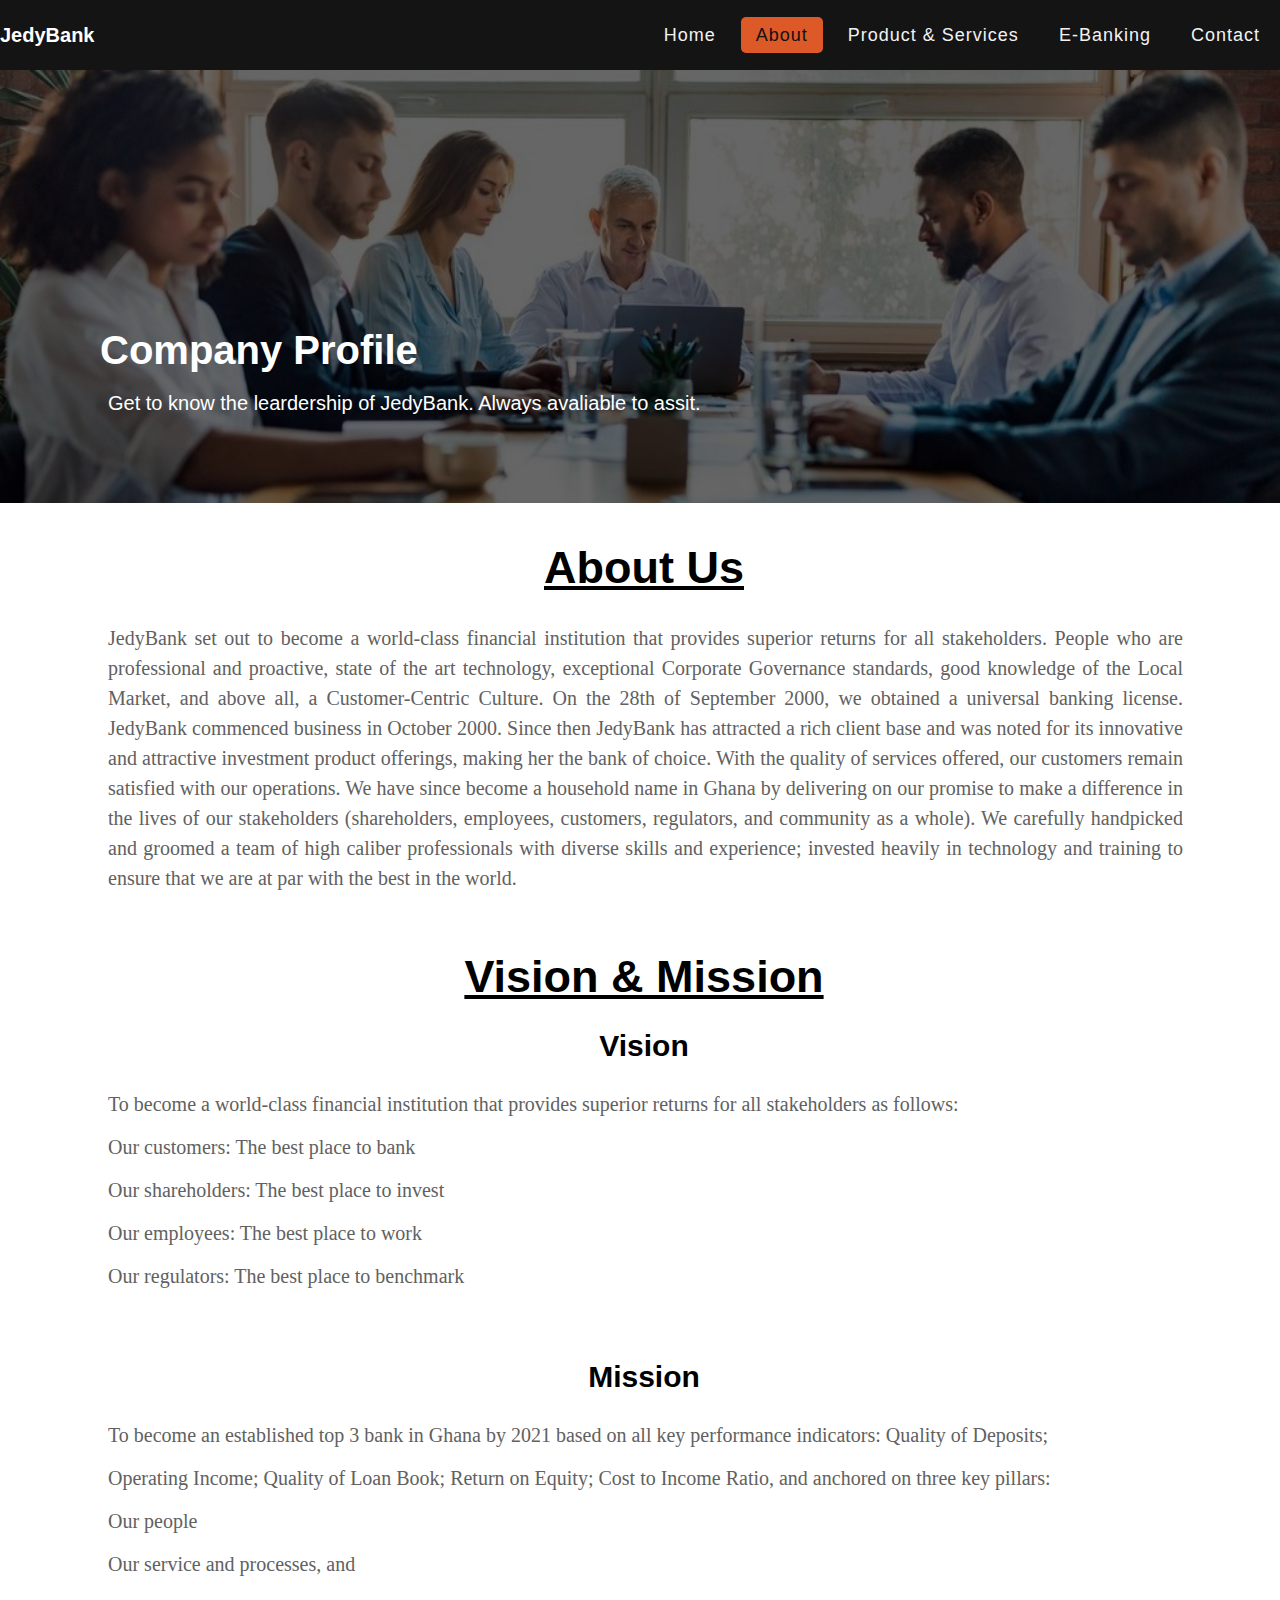
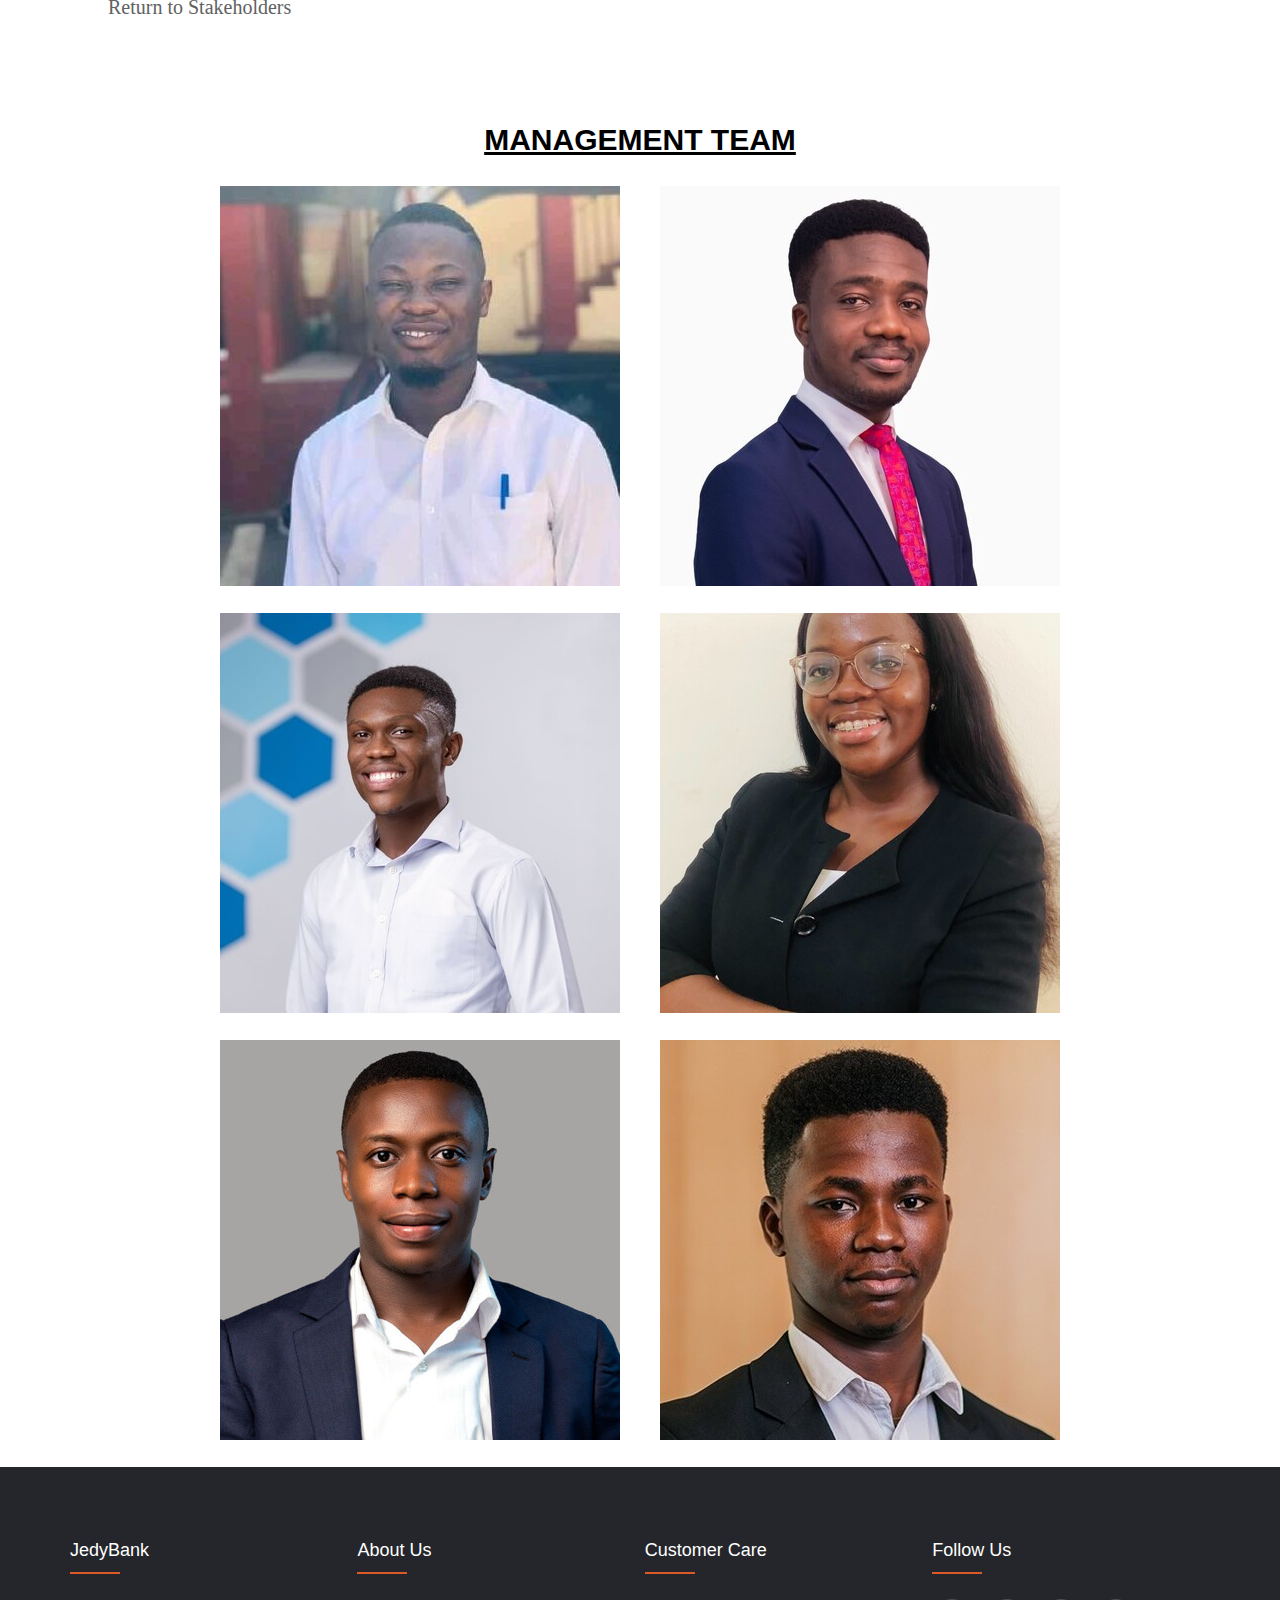
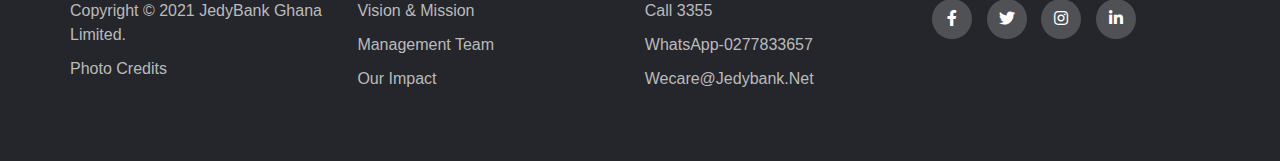
==== commit aaa596eb: "management team update" ====
--- a/about us.html
+++ b/about us.html
@@ -67,18 +67,19 @@
 </div>
 </div>
 
-<div class="management-container">
-    <div class="management-team"><h2><u>Management Team</u></h2></div><br>
-    <div class="img-area">
-        <div class="single-img"><img src="img/profile1.jpg"></div>
-        <div class="single-img"><img src="img/profile1.jpg"></div>
-        <div class="single-img"><img src="img/profile1.jpg"></div>
-        <div class="single-img"><img src="img/profile1.jpg"></div>
-        <div class="single-img"><img src="img/profile1.jpg"></div>
-        <div class="single-img"><img src="img/profile1.jpg"></div>
+ <div class="management-container">
+    <div class="management-team"><h2><u>MANAGEMENT TEAM</u></h2></div><br>
+    
+         <div class="img-area">
+        <div class="single-img"><img src="img/pic1.jpg"></div>
+        <div class="single-img"><img src="img/pic2.jpg"></div>
+        <div class="single-img"><img src="img/pic3.jpg"></div>
+        <div class="single-img"><img src="img/pic4.jpg"></div>
+        <div class="single-img"><img src="img/pic5.jpg"></div>
+        <div class="single-img"><img src="img/pic6.jpg"></div>
+    
     </div>
-    </div>
-
+ </div>
 
 
     <!--Footer-->
@@ -96,8 +97,8 @@
                 <div class="footer-col">
                     <h4>About us</h4>
                     <ul>
-                        <li><a href="#">Vision & Values</a></li>
-                        <li><a href="#">Leardership</a></li>
+                        <li><a href="about us.html">Vision & Mission</a></li>
+                        <li><a href="about us.html">Management Team</a></li>
                         <li><a href="#">Our Impact</a></li>
                     </ul>
                 </div>
--- a/style.css
+++ b/style.css
@@ -26,6 +26,7 @@
     font-size: 20px;
     font-weight: 600;
   }
+
   nav ul{
     display: flex;
     flex-wrap: wrap;
@@ -323,14 +324,14 @@
 
 .management-team{
   text-align: center;
-  font-size: 30px;
+  font-size: 20px;
 }
 
 .img-area{
   display: flex;
   flex-wrap: wrap;
   flex-direction: row;
-  align-items: center;
+  /*align-items: center;*/
   justify-content: center;
 }
 
